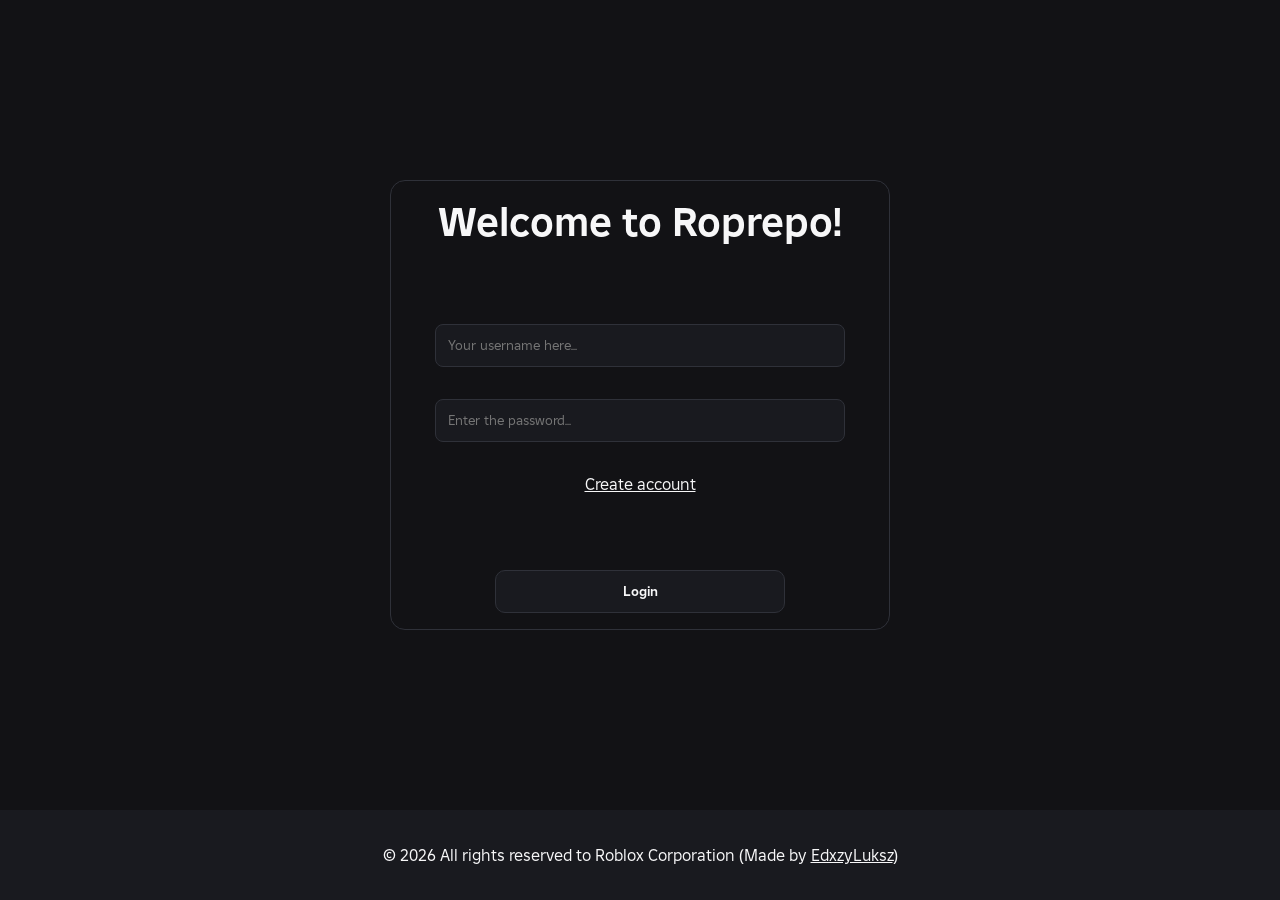
==== public/index.html @ ceb7af61 "feat: Separa de forma segura Client/Server (Inicial)" ====
<!DOCTYPE html>
<html lang="pt-br">
<head>
    <meta charset="UTF-8">
    <meta name="viewport" content="width=device-width, initial-scale=1.0">
    <title>Roprepo</title>
    <link rel="stylesheet" href="assets/css/main.css">
    <link rel="stylesheet" href="assets/css/pages/login.css">
    <link rel="shortcut icon" href="assets/icons/roprepo-icon.png" type="image/x-icon">
</head>
<body class="dark-mode">
    <main class="login-main">
        <form action="POST" method="backend/auth.php" class="acess-form">
            <h1>Welcome to Roprepo!</h1>
            <div class="input-group">
                <input type="text" name="username" id="userInput" placeholder="Your username here..." autocomplete="off">
                <input type="email" name="email" id="emailInput" placeholder="Your email here..." class="hidden" autocomplete="off">
                <input type="password" name="passwd" id="passwdInput" placeholder="Enter the password..." autocomplete="off">
                <input type="password" name="passwdVerify" id="passwdVerifyInput" placeholder="Retype the password..." class="hidden" autocomplete="off">
                <span><a href="#" id="sign-in-btn">Create account</a></span>
            </div>
            <button type="submit" class='form-btn' id="submitBtn">Login</button>
        </form>
    </main>
    <footer class="login-footer">
        <span>&copy 2026 All rights reserved to Roblox Corporation (Made by <a href="https://github.com/edxzyluksz/" class="edxzy-media" target="_blank">EdxzyLuksz</a>)</span>
    </footer>
</body>
<script src="assets/js/login.js" defer></script>
</html>
---- public/assets/css/main.css ----
@import url(global/fonts.css);
@import url(global/root.css);

/* GLOBAL */

* {
    font-family: 'Builder Sans', 'Helvetica Neue', Helvetica, Arial, 'Lucida Grande', sans-serif;
    color: var(--text-color);
    box-sizing: border-box;
    margin: 0;
}

body {
    min-height: 100dvh;
    background-color: var(--background-color);
    display: flex;
    flex-direction: column;
}

button {
    cursor: pointer;
    border: none;
}

/* HEADER */

header {
    height: 6vh;
    min-height: 50px;
    background-color: var(--surface-color);
    display: flex;
    padding: 0 1%;
    gap: clamp(1rem, 2vw, 3rem);
    align-items: center;
}

.nav-link {
    height: 100%;
    display: flex;
    align-items: center;
    text-decoration: none;
    border-bottom: 2px solid transparent;
}

.nav-link{
    align-items: center;
    font-weight: 500;
}

.nav-link:hover {
    border-bottom-color: var(--text-color);
}

.roprepo-logo {
    height: 90%;
    display: flex;
    align-items: center;
    flex-shrink: 0;
}

.roprepo-link {
    height: 100%;
}

.roprepo-logo-img {
    height: 85%;
}

.page-switch {
    display: flex;
    justify-content: space-evenly;
    gap: clamp(10px, 2vw, 30px);
    flex-shrink: 0;
}

.search-bar {
    height: 85%;
    flex-grow: 1;
    min-width: 100px;
    max-width: 200px;
}

.user-section {
    flex-shrink: 0; 
    height: 100%;
    margin-left: auto;
    display: flex;
    align-items: center;
    justify-content: right;
    gap: 1rem;
}

.profile-src {
    height: 85%;
    display: flex;
    align-items: center;
}

.user-pfp {
    height: 95%;
}

.robux-card {
    display: flex;
    align-items: center;
    height: 100%;
    gap: 0.35rem;
    text-wrap: nowrap;
}

.robux-card p {
    font-weight: 600;
}

.robux-card:hover {
    background-color: var(--surface-color);
}

.robux {
    height: 55%;
    filter: brightness(100);
}

.theme-mode {
    height: 100%;
    border-radius: 50%;
    aspect-ratio: 1/1;
    background-color: transparent;
}

.theme-mode-img {
    height: 75%;
}

/* MAIN */

main {
    flex: 1;
    display: flex;
    flex-direction: column;
    max-width: 100%;
}

h1 {
    font-size: clamp(1rem, 10vw, 2.5rem);
}

/* FOOTER */

footer {
    height: 5vh;
    background-color: var(--surface-color);
    display: flex;
    justify-content: center;
    align-items: center;
    width: 100%;
    text-align: center;
}

.edxzy-media {
    color: inherit;
}

/* INPUT */

input {
    outline: none;
    border: 1.5px solid var(--border-color);
    border-radius: 8px;
    padding: var(--input-padding);
    background-color: var(--surface-color);
    opacity: 1;
    overflow: hidden;
    transition: all 0.4s;
}

input:hover {
    background-color: var(--pressed-surface);
}

input:focus {
    border-color: var(--text-color);
}

/* DARK MODE */
.dark-mode {
    --background-color: #121215;
    --text-color: #f7f7f8;
    --surface-color: #191a1f;
    --pressed-surface: #212227;
    --border-color: #2f3139;
}

body:not(.dark-mode) .roprepo-logo-img {
    filter: brightness(0);
}

body:not(.dark-mode) .robux {
    filter: brightness(0);
}

body.dark-mode .theme-mode-img {
    filter: brightness(100);
}


/* CLASSES AUXILIARES */
.hidden {
    max-height: 0;
    opacity: 0;
    margin-top: 0;
    margin-bottom: 0;
    padding-top: 0;
    padding-bottom: 0;
    border-width: 0;
    pointer-events: none;
}

.killed {
    display: none;
}

.invisible-text {
    color: transparent;
}

.highlight-border {
    border-color: var(--text-color) !important;
}

.blocked > * {
    pointer-events: none;
    opacity: 0.5;
}

.input-group {
    width: 100%;
    display: flex;
    flex-direction: column;
    align-items: center;
    flex: 1;
    justify-content: center;
    gap: 1rem;
}

.user-pfp {
    background-color: var(--text-color);
    border: 1px solid var(--border-color);
    border-radius: 50%;
    aspect-ratio: 1 / 1;
}

/* MEDIA QUERIES */

/* TODO: Desenvolver @media de Dispositivos com Máximo de 780px width */
---- public/assets/css/pages/login.css ----
@import url(../main.css);

.login-main {
    position: relative;
    overflow: hidden;
    justify-content: center;
    align-items: center;
}

.login-main::before {
    content: "";
    position: absolute;
    inset: 0;
    background-image: url(../../img/roprepo-login.png);
    background-repeat: no-repeat;
    background-size: cover;
    filter: blur(3px);
    transform: scale(1.05); /* evita bordas vazadas */
    z-index: 0;
}

.login-main > * {
    position: relative;
    z-index: 1;
}

.acess-form {
    background-color: var(--background-color);
    text-align: center;
    border: 1px solid var(--border-color);
    padding: 1rem 0.5rem;
    width: clamp(500px, 35vw, 900px);
    height: clamp(450px, 50vh, 800px);
    border-radius: 15px;
    display: flex;
    flex-direction: column;
    justify-content: space-between;
    align-items: center;
    flex-wrap: wrap;
}

.input-group input {
    width: 85%;
}

.form-acess a {
    color: inherit;
    font-weight: 500;
}

.form-btn {
    padding: var(--input-padding);
    background-color: var(--surface-color);
    border: 1px solid var(--border-color);
    border-radius: 10px;
    width: 60%;
    transition: background-color 0.3s, color 0.4s, border-color 0.4s, border 0.4s;
    font-weight: 700;
}

.form-btn:hover {
    background-color: var(--pressed-surface);
}

.login-footer {
    height: 10vh;
}
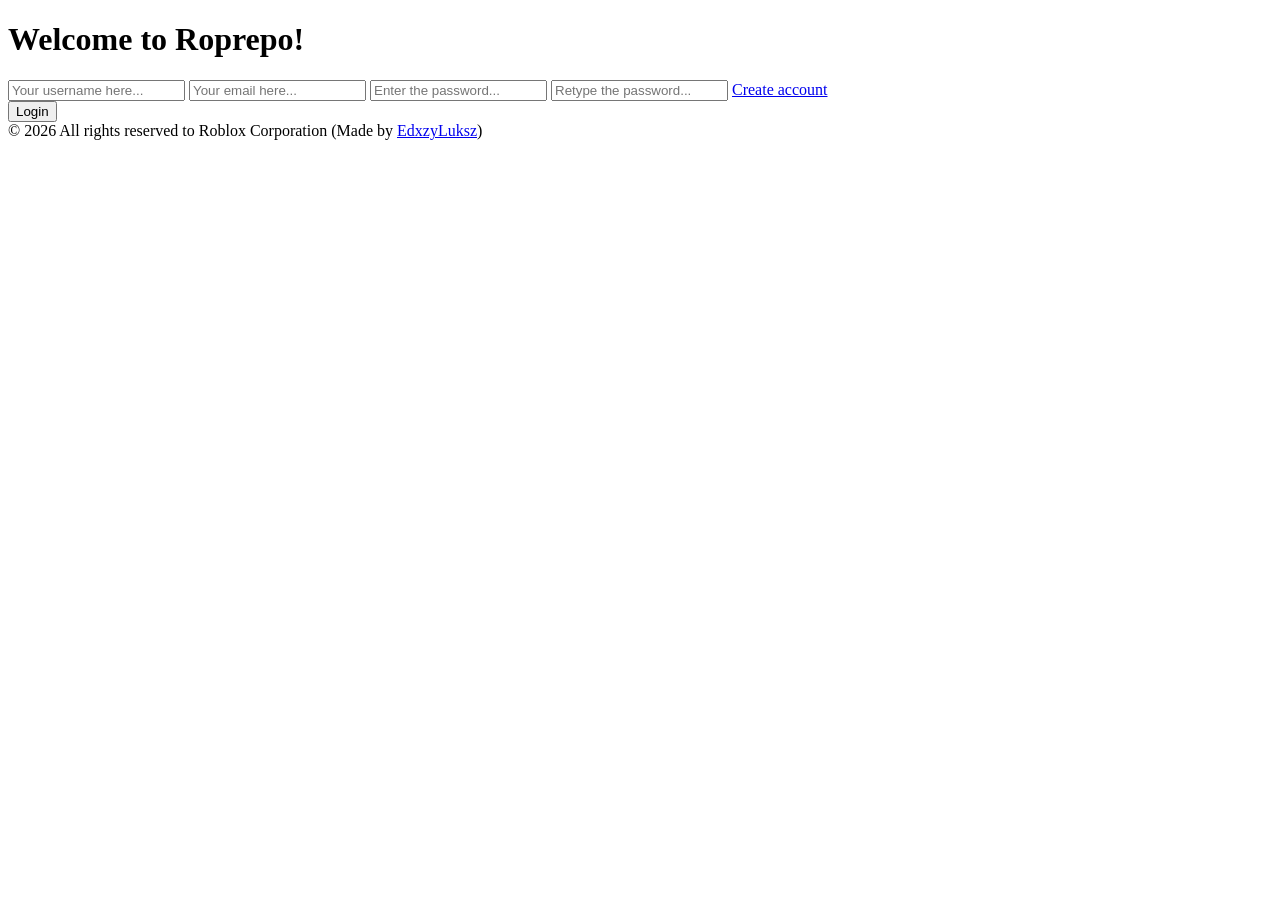
==== commit f8d02ebb: "feat/fix/docs: Adiciona melhor escalabilidade e informações estruturais" ====
--- a/public/index.html
+++ b/public/index.html
@@ -1,16 +1,16 @@
 <!DOCTYPE html>
-<html lang="pt-br">
+<html lang="en">
 <head>
     <meta charset="UTF-8">
     <meta name="viewport" content="width=device-width, initial-scale=1.0">
     <title>Roprepo</title>
-    <link rel="stylesheet" href="assets/css/main.css">
-    <link rel="stylesheet" href="assets/css/pages/login.css">
-    <link rel="shortcut icon" href="assets/icons/roprepo-icon.png" type="image/x-icon">
+    <link rel="stylesheet" href="/assets/css/base.css">
+    <link rel="stylesheet" href="/assets/css/pages/login.css">
+    <link rel="shortcut icon" href="/assets/icons/common/roprepo-icon.svg" type="image/x-icon">
 </head>
 <body class="dark-mode">
     <main class="login-main">
-        <form action="POST" method="backend/auth.php" class="acess-form">
+        <form action="backend/auth.php" method="POST" class="acess-form">
             <h1>Welcome to Roprepo!</h1>
             <div class="input-group">
                 <input type="text" name="username" id="userInput" placeholder="Your username here..." autocomplete="off">
@@ -19,12 +19,12 @@
                 <input type="password" name="passwdVerify" id="passwdVerifyInput" placeholder="Retype the password..." class="hidden" autocomplete="off">
                 <span><a href="#" id="sign-in-btn">Create account</a></span>
             </div>
-            <button type="submit" class='form-btn' id="submitBtn">Login</button>
+            <button type="submit" class='btn' id="submitBtn">Login</button>
         </form>
     </main>
     <footer class="login-footer">
         <span>&copy 2026 All rights reserved to Roblox Corporation (Made by <a href="https://github.com/edxzyluksz/" class="edxzy-media" target="_blank">EdxzyLuksz</a>)</span>
     </footer>
 </body>
-<script src="assets/js/login.js" defer></script>
-</html>+<script src="/assets/js/login.js" defer></script>
+</html>
